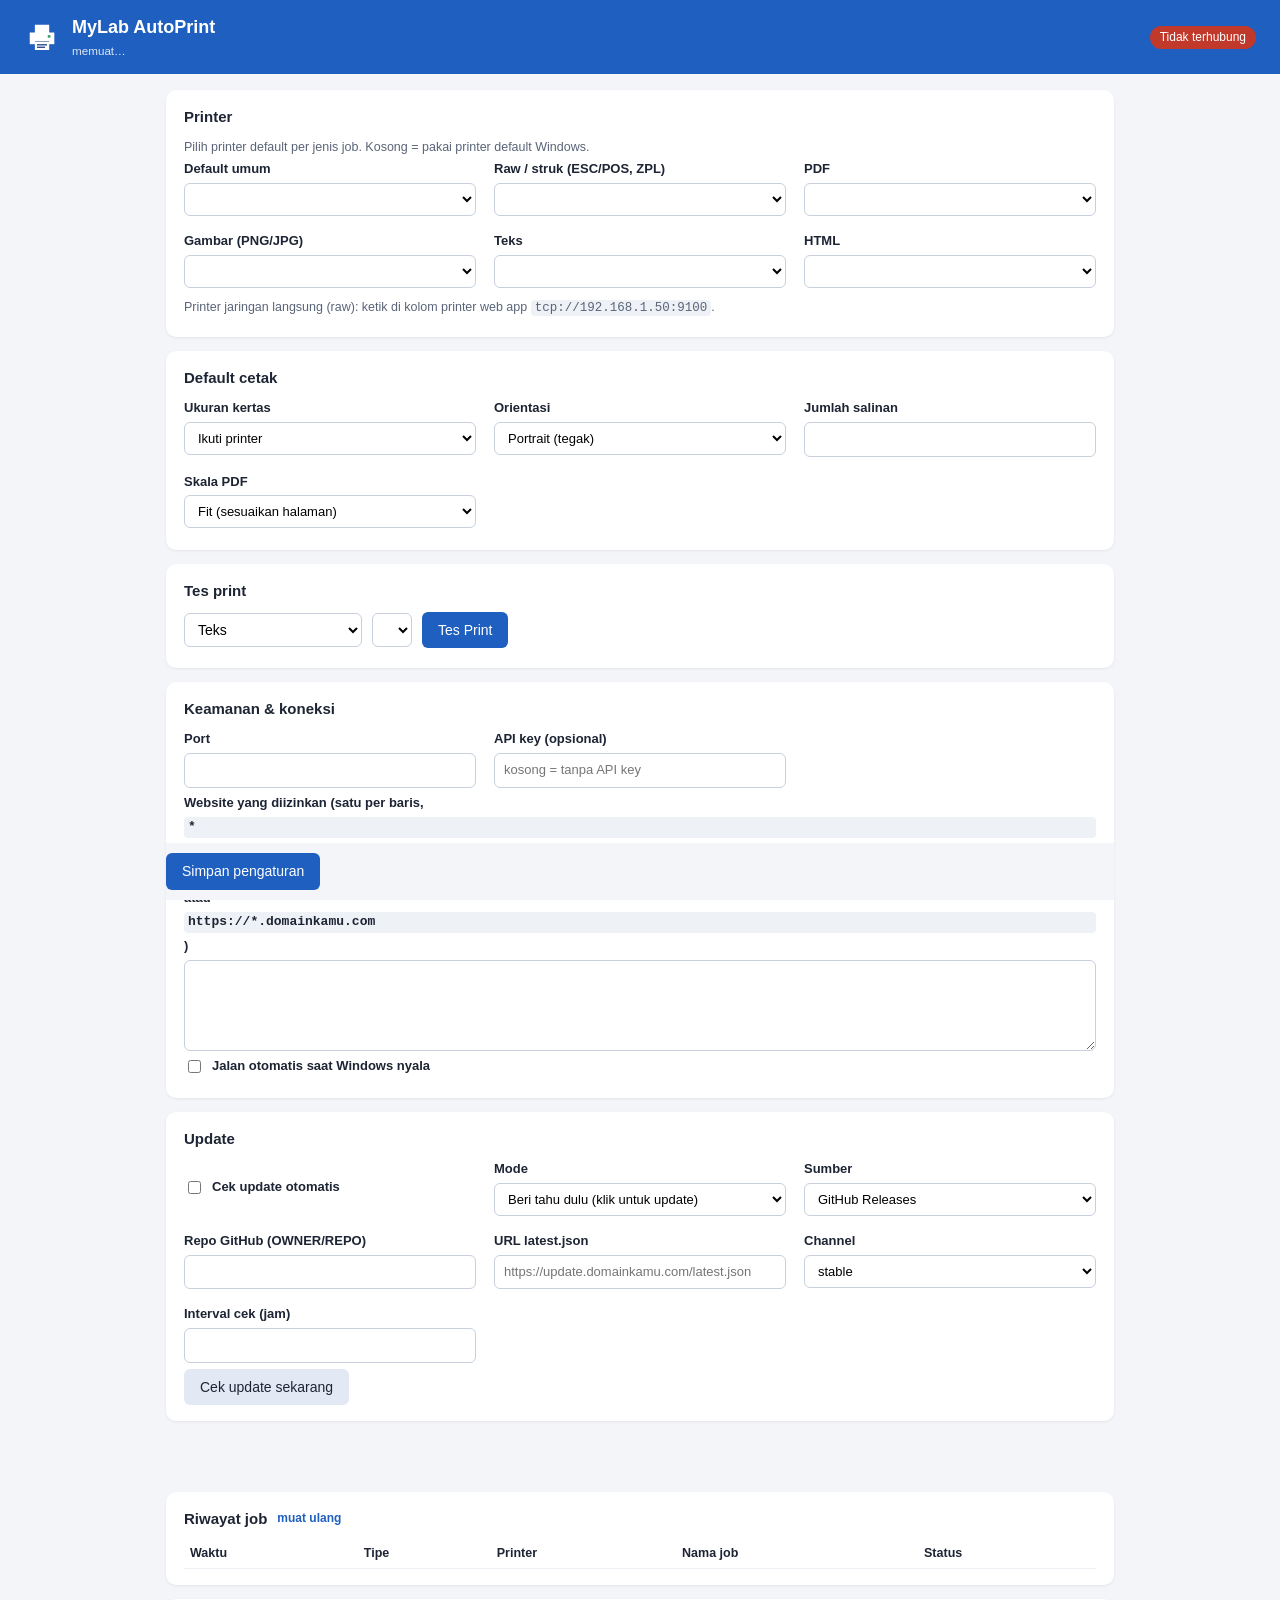
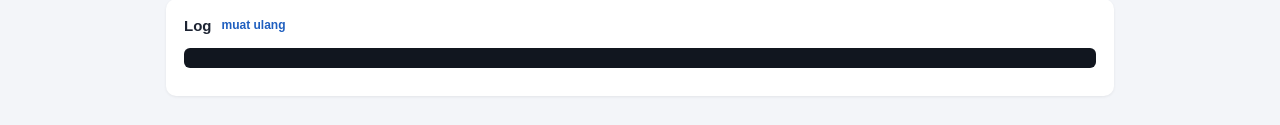
==== internal/server/web/index.html @ 0c14ee87 "MyLab AutoPrint 1.0.0" ====
<!doctype html>
<html lang="id">
<head>
<meta charset="utf-8">
<meta name="viewport" content="width=device-width, initial-scale=1">
<title>MyLab AutoPrint - Pengaturan</title>
<link rel="icon" href="icon.png">
<link rel="stylesheet" href="style.css">
</head>
<body>
<header>
  <img src="icon.png" alt="" width="36" height="36">
  <div>
    <h1>MyLab AutoPrint</h1>
    <small id="ver">memuat…</small>
  </div>
  <span id="conn" class="pill">…</span>
</header>
<div id="updbanner" class="banner hidden"></div>
<main>
  <section>
    <h2>Printer</h2>
    <p class="hint">Pilih printer default per jenis job. Kosong = pakai printer default Windows.</p>
    <div class="grid">
      <label>Default umum <select data-k="printers.default" class="psel"></select></label>
      <label>Raw / struk (ESC/POS, ZPL) <select data-k="printers.raw" class="psel"></select></label>
      <label>PDF <select data-k="printers.pdf" class="psel"></select></label>
      <label>Gambar (PNG/JPG) <select data-k="printers.image" class="psel"></select></label>
      <label>Teks <select data-k="printers.text" class="psel"></select></label>
      <label>HTML <select data-k="printers.html" class="psel"></select></label>
    </div>
    <p class="hint">Printer jaringan langsung (raw): ketik di kolom printer web app <code>tcp://192.168.1.50:9100</code>.</p>
  </section>

  <section>
    <h2>Default cetak</h2>
    <div class="grid">
      <label>Ukuran kertas
        <select data-k="defaults.paper">
          <option value="">Ikuti printer</option><option>A4</option><option>A5</option><option>A3</option>
          <option>Letter</option><option>Legal</option><option>F4</option>
        </select></label>
      <label>Orientasi
        <select data-k="defaults.orientation"><option value="portrait">Portrait (tegak)</option><option value="landscape">Landscape (mendatar)</option></select></label>
      <label>Jumlah salinan <input type="number" min="1" max="99" data-k="defaults.copies" data-type="int"></label>
      <label>Skala PDF
        <select data-k="defaults.pdf_scale"><option value="fit">Fit (sesuaikan halaman)</option><option value="shrink">Shrink (perkecil jika perlu)</option><option value="noscale">Ukuran asli</option></select></label>
    </div>
  </section>

  <section>
    <h2>Tes print</h2>
    <div class="row">
      <select id="tptype"><option value="text">Teks</option><option value="raw">Raw ESC/POS (struk)</option><option value="image">Gambar</option><option value="pdf">PDF</option></select>
      <select id="tpprinter" class="psel"></select>
      <button id="tpbtn">Tes Print</button>
    </div>
    <div id="tpres" class="hint"></div>
  </section>

  <section>
    <h2>Keamanan &amp; koneksi</h2>
    <div class="grid">
      <label>Port <input type="number" min="1024" max="65535" data-k="port" data-type="int"></label>
      <label>API key (opsional) <input type="text" data-k="api_key" placeholder="kosong = tanpa API key" autocomplete="off"></label>
    </div>
    <label>Website yang diizinkan (satu per baris, <code>*</code> = semua, contoh <code>https://app.domainkamu.com</code> atau <code>https://*.domainkamu.com</code>)
      <textarea rows="4" data-k="allowed_origins" data-type="lines"></textarea></label>
    <label class="check"><input type="checkbox" data-k="autostart" data-type="bool"> Jalan otomatis saat Windows nyala</label>
  </section>

  <section>
    <h2>Update</h2>
    <div class="grid">
      <label class="check"><input type="checkbox" data-k="update.enabled" data-type="bool"> Cek update otomatis</label>
      <label>Mode <select data-k="update.mode"><option value="notify">Beri tahu dulu (klik untuk update)</option><option value="auto">Otomatis penuh</option></select></label>
      <label>Sumber <select data-k="update.source"><option value="github">GitHub Releases</option><option value="url">URL sendiri (latest.json)</option></select></label>
      <label>Repo GitHub (OWNER/REPO) <input type="text" data-k="update.repo"></label>
      <label>URL latest.json <input type="text" data-k="update.url" placeholder="https://update.domainkamu.com/latest.json"></label>
      <label>Channel <select data-k="update.channel"><option value="stable">stable</option><option value="beta">beta (termasuk pre-release)</option></select></label>
      <label>Interval cek (jam) <input type="number" min="1" max="168" data-k="update.check_interval_hours" data-type="int"></label>
    </div>
    <div class="row">
      <button id="updcheck" class="secondary">Cek update sekarang</button>
      <button id="updinstall" class="hidden">Update sekarang</button>
      <span id="updres" class="hint"></span>
    </div>
  </section>

  <div class="savebar">
    <button id="save">Simpan pengaturan</button>
    <span id="saveres"></span>
  </div>

  <section>
    <h2>Riwayat job <button id="jobsref" class="link">muat ulang</button></h2>
    <table>
      <thead><tr><th>Waktu</th><th>Tipe</th><th>Printer</th><th>Nama job</th><th>Status</th></tr></thead>
      <tbody id="jobs"></tbody>
    </table>
  </section>

  <section>
    <h2>Log <button id="logref" class="link">muat ulang</button></h2>
    <pre id="log"></pre>
    <p class="hint" id="paths"></p>
  </section>
</main>
<script src="app.js"></script>
</body>
</html>
---- internal/server/web/style.css ----
*{box-sizing:border-box}
body{margin:0;font:14px/1.45 "Segoe UI",Roboto,Arial,sans-serif;background:#f3f5f9;color:#1d2433}
header{display:flex;align-items:center;gap:12px;padding:14px 24px;background:#1f5fbf;color:#fff}
header h1{margin:0;font-size:18px}header small{opacity:.85}
.pill{margin-left:auto;padding:3px 10px;border-radius:12px;background:#ffffff33;font-size:12px}
.pill.ok{background:#2e9d5b}.pill.bad{background:#c0392b}
main{max-width:980px;margin:0 auto;padding:16px}
section{background:#fff;border-radius:10px;padding:16px 18px;margin-bottom:14px;box-shadow:0 1px 3px #0001}
h2{font-size:15px;margin:0 0 10px;display:flex;gap:10px;align-items:center}
.grid{display:grid;grid-template-columns:repeat(auto-fill,minmax(280px,1fr));gap:10px 18px}
label{display:flex;flex-direction:column;gap:4px;font-weight:600;font-size:13px;margin-bottom:6px}
label.check{flex-direction:row;align-items:center;gap:8px}
input[type=text],input[type=number],select,textarea{font:inherit;padding:7px 9px;border:1px solid #c8d0de;border-radius:6px;background:#fff;font-weight:400}
textarea{width:100%;font-family:Consolas,monospace}
.row{display:flex;gap:10px;align-items:center;flex-wrap:wrap}
button{font:inherit;padding:8px 16px;border:0;border-radius:6px;background:#1f5fbf;color:#fff;cursor:pointer}
button:hover{background:#174a96}button.secondary{background:#e3e9f4;color:#1d2433}
button.link{background:none;color:#1f5fbf;padding:0;font-size:12px}
.hint{color:#5a6478;font-size:12.5px;margin:4px 0}
.savebar{position:sticky;bottom:0;background:#f3f5f9;padding:10px 0;display:flex;gap:12px;align-items:center;z-index:2}
table{width:100%;border-collapse:collapse;font-size:12.5px}
th,td{text-align:left;padding:5px 6px;border-bottom:1px solid #eef1f6}
.st-done{color:#2e9d5b;font-weight:600}.st-error{color:#c0392b;font-weight:600}.st-printing,.st-queued{color:#b9770e;font-weight:600}
pre{background:#11161f;color:#cfe3ff;padding:10px;border-radius:6px;max-height:280px;overflow:auto;font-size:12px}
.banner{background:#fff4d6;border-bottom:1px solid #f0d58a;padding:10px 24px}
.hidden{display:none!important}.locked{opacity:.6}
code{background:#eef1f6;padding:1px 4px;border-radius:4px}
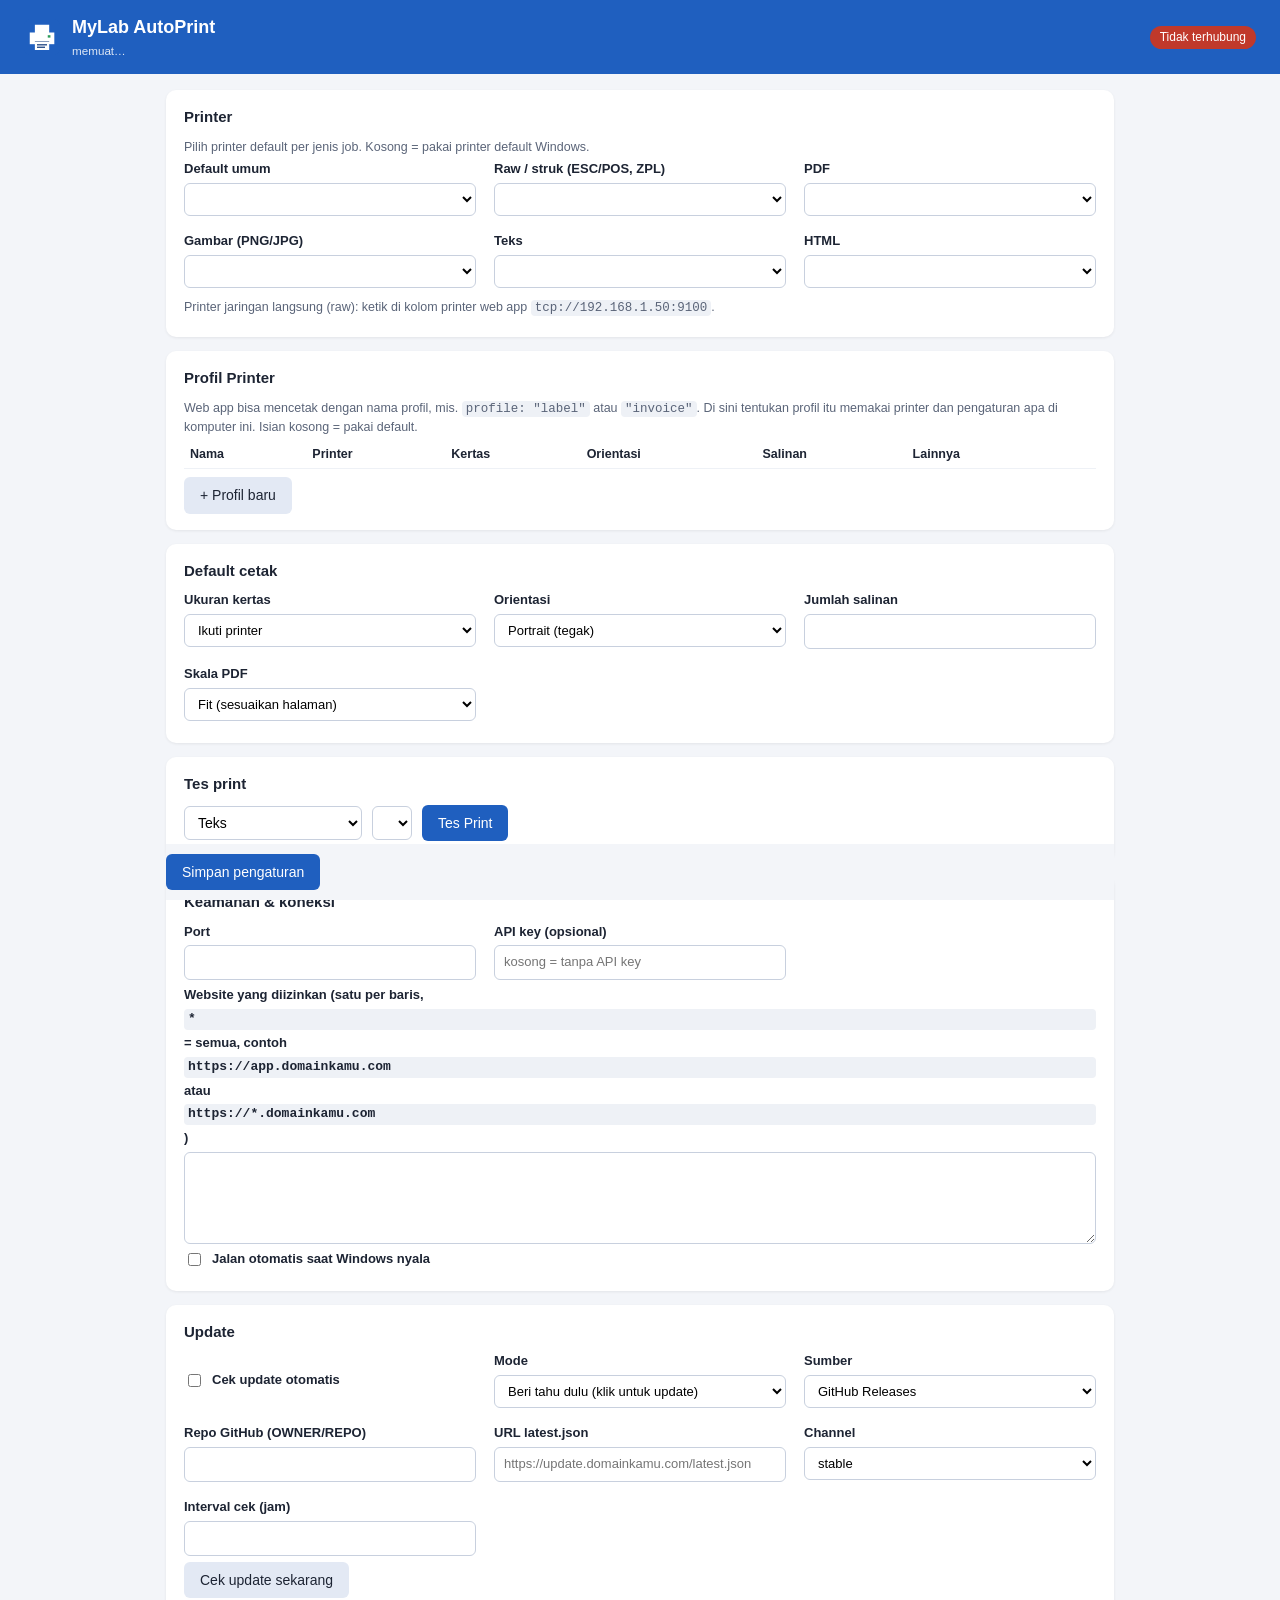
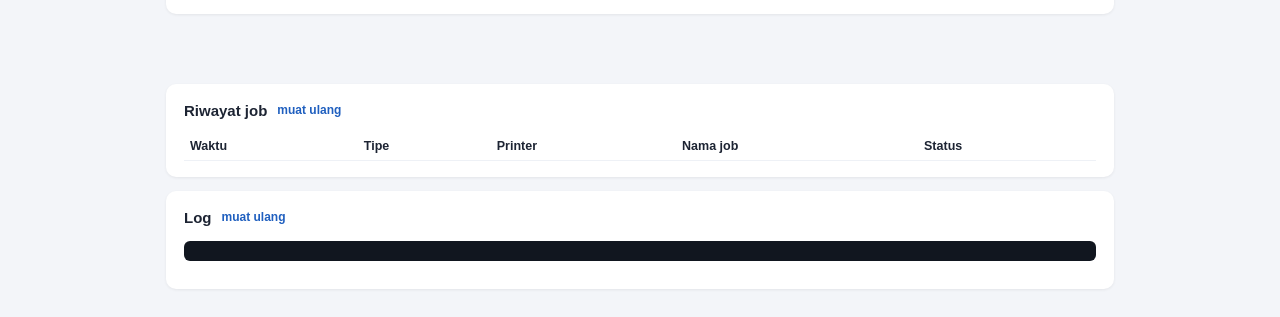
==== commit 17023ba0: "v1.0.2: profil printer (CRUD API + UI), capabilities printer, resolusi profil, test profil" ====
--- a/internal/server/web/index.html
+++ b/internal/server/web/index.html
@@ -30,6 +30,42 @@
       <label>HTML <select data-k="printers.html" class="psel"></select></label>
     </div>
     <p class="hint">Printer jaringan langsung (raw): ketik di kolom printer web app <code>tcp://192.168.1.50:9100</code>.</p>
+  </section>
+
+  <section id="profiles">
+    <h2>Profil Printer</h2>
+    <p class="hint">Web app bisa mencetak dengan nama profil, mis. <code>profile: "label"</code> atau <code>"invoice"</code>.
+      Di sini tentukan profil itu memakai printer dan pengaturan apa di komputer ini. Isian kosong = pakai default.</p>
+    <table>
+      <thead><tr><th>Nama</th><th>Printer</th><th>Kertas</th><th>Orientasi</th><th>Salinan</th><th>Lainnya</th><th></th></tr></thead>
+      <tbody id="proflist"></tbody>
+    </table>
+    <div class="row" style="margin-top:8px"><button id="profnew" class="secondary">+ Profil baru</button></div>
+    <div id="profform" class="hidden" style="margin-top:12px;border-top:1px solid #eef1f6;padding-top:12px">
+      <div class="grid">
+        <label>Nama profil <input type="text" id="pf_name" placeholder="label / invoice / struk" maxlength="50"></label>
+        <label>Printer <select id="pf_printer" class="psel pfp"></select></label>
+        <label>Ukuran kertas <input type="text" id="pf_paper" list="pf_papers" placeholder="A4, A5, Letter, 80mm, 100x150mm"></label>
+        <label>Orientasi <select id="pf_orientation"><option value="">(default)</option><option value="portrait">Portrait</option><option value="landscape">Landscape</option></select></label>
+        <label>Salinan <input type="number" id="pf_copies" min="0" max="99" placeholder="default"></label>
+        <label>Skala <select id="pf_scale"><option value="">(default)</option><option value="fit">Fit (pas halaman)</option><option value="width">Lebar penuh (gambar)</option><option value="shrink">Shrink (PDF)</option><option value="noscale">Ukuran asli</option></select></label>
+        <label>Warna <select id="pf_color"><option value="">(default printer)</option><option value="color">Berwarna</option><option value="mono">Hitam-putih</option></select></label>
+        <label>Bolak-balik (duplex) <select id="pf_duplex"><option value="">(default printer)</option><option value="simplex">Satu sisi</option><option value="long">Dua sisi (tepi panjang)</option><option value="short">Dua sisi (tepi pendek)</option></select></label>
+        <label>Tray / sumber kertas <input type="text" id="pf_tray" list="pf_bins" placeholder="(default printer)"></label>
+        <label>Margin (mm, gambar/teks) <input type="number" id="pf_margin" min="0" max="100" step="0.5" placeholder="0"></label>
+        <label>Ukuran font teks (pt) <input type="number" id="pf_font" min="0" max="72" placeholder="10"></label>
+        <label class="check"><input type="checkbox" id="pf_cut"> Potong kertas setelah print raw (ESC/POS)</label>
+      </div>
+      <datalist id="pf_papers"></datalist><datalist id="pf_bins"></datalist>
+      <p class="hint" id="pf_caps"></p>
+      <div class="row">
+        <button id="pf_save">Simpan profil</button>
+        <select id="pf_testtype"><option value="text">Teks</option><option value="raw">Raw ESC/POS</option><option value="image">Gambar</option><option value="pdf">PDF</option></select>
+        <button id="pf_test" class="secondary">Tes print profil ini</button>
+        <button id="pf_cancel" class="secondary">Batal</button>
+        <span id="pf_res" class="hint"></span>
+      </div>
+    </div>
   </section>
 
   <section>
